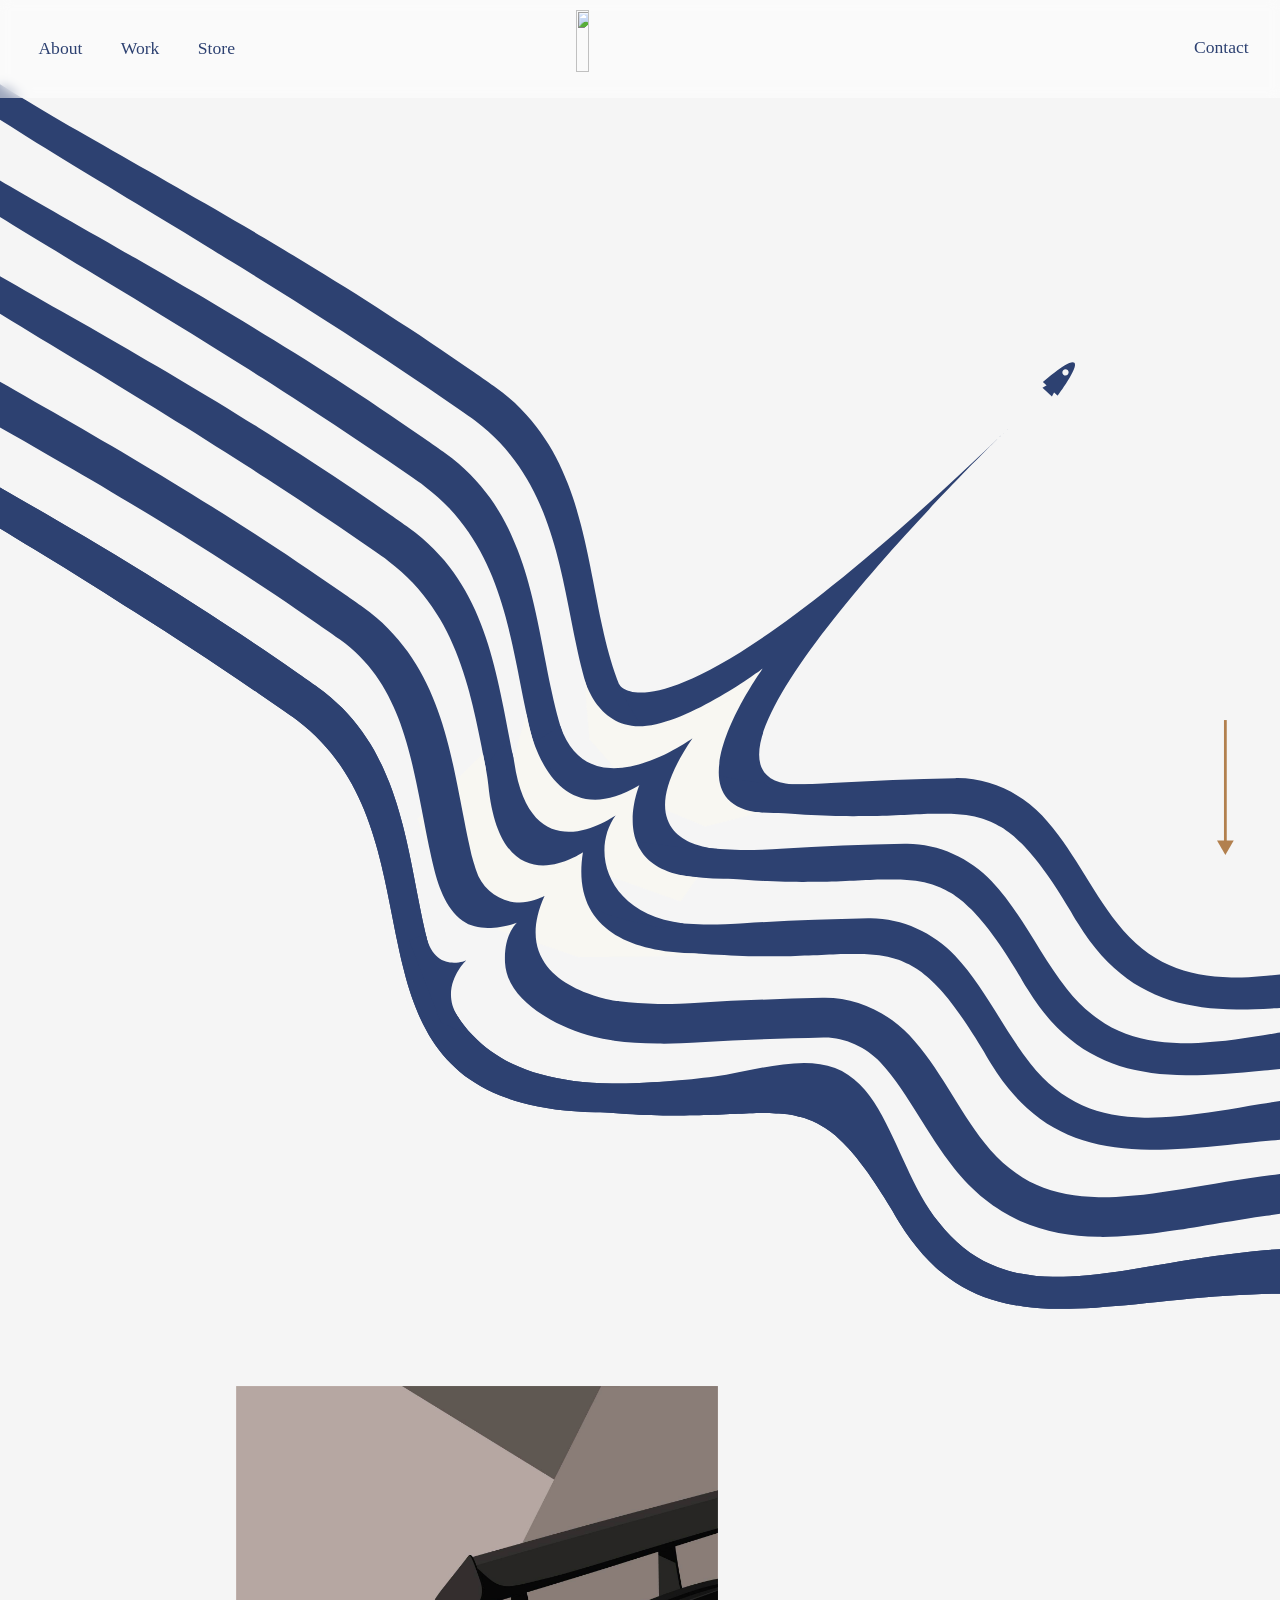
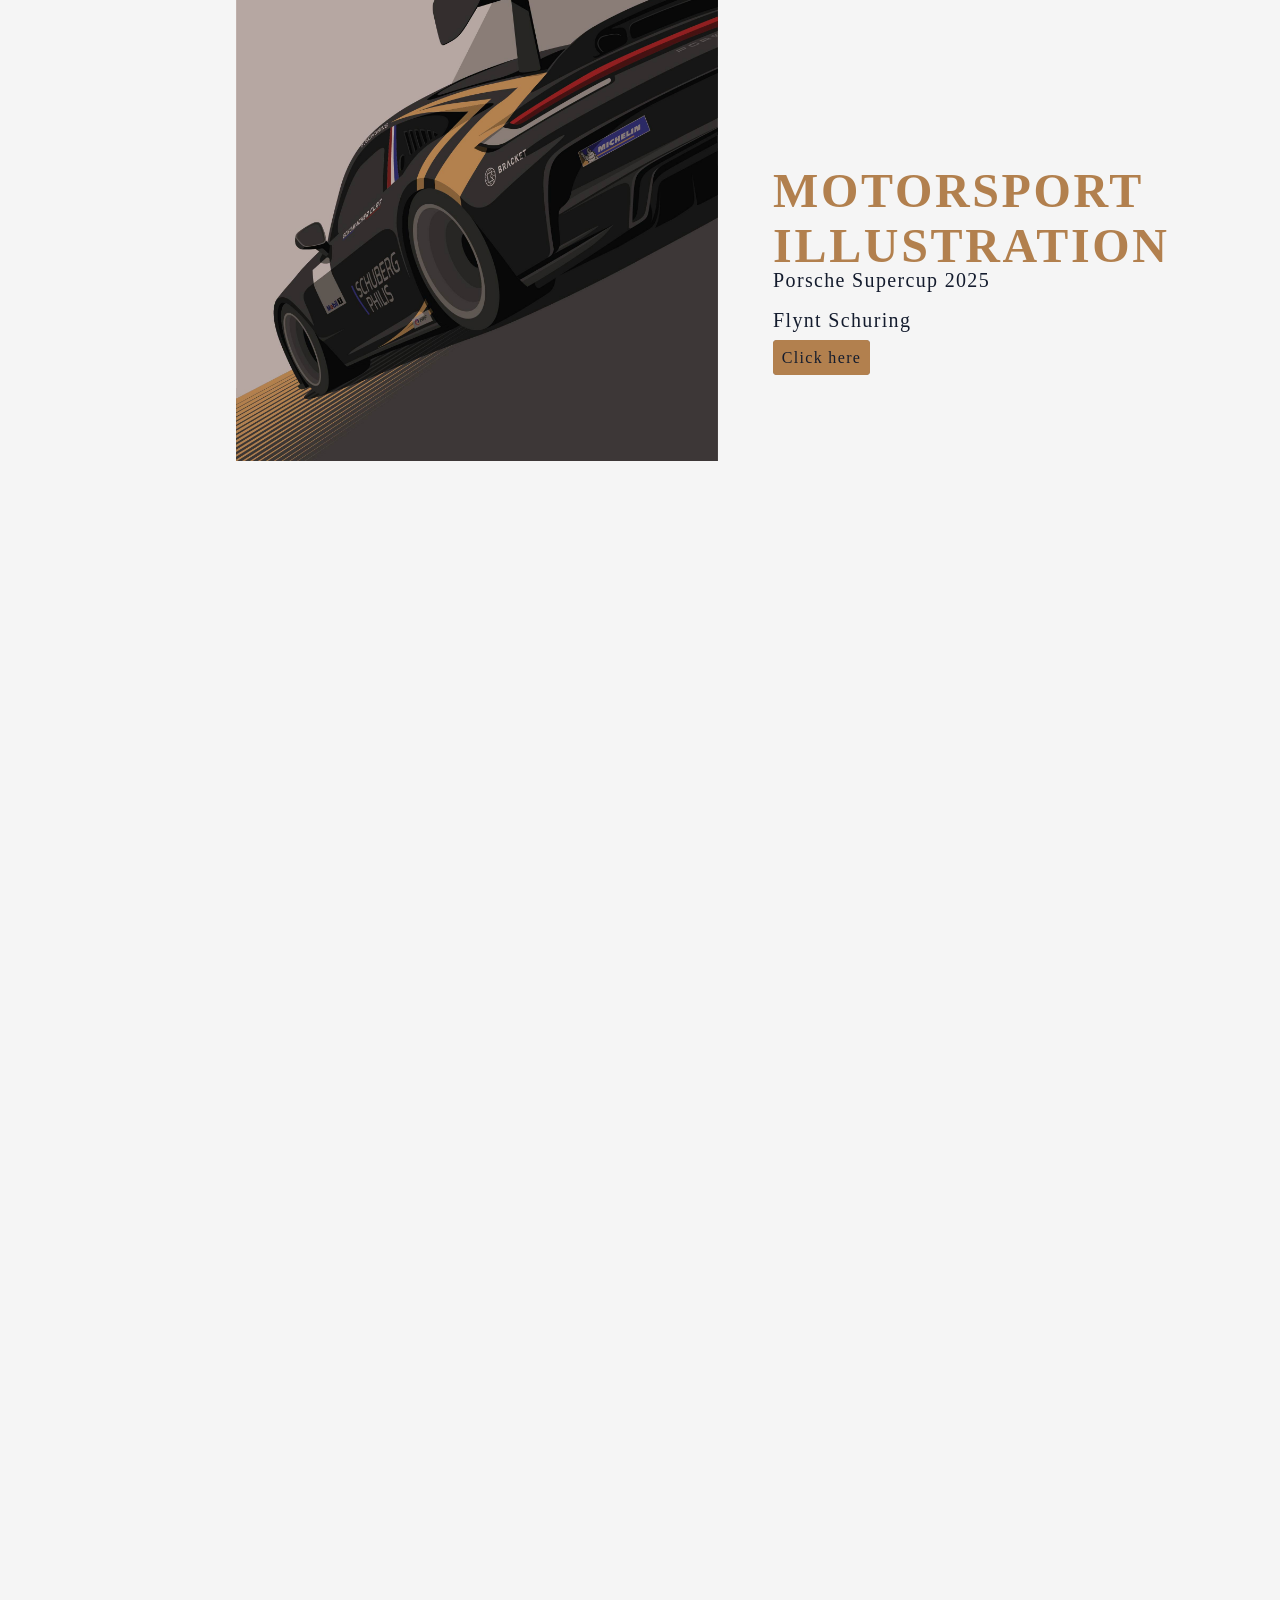
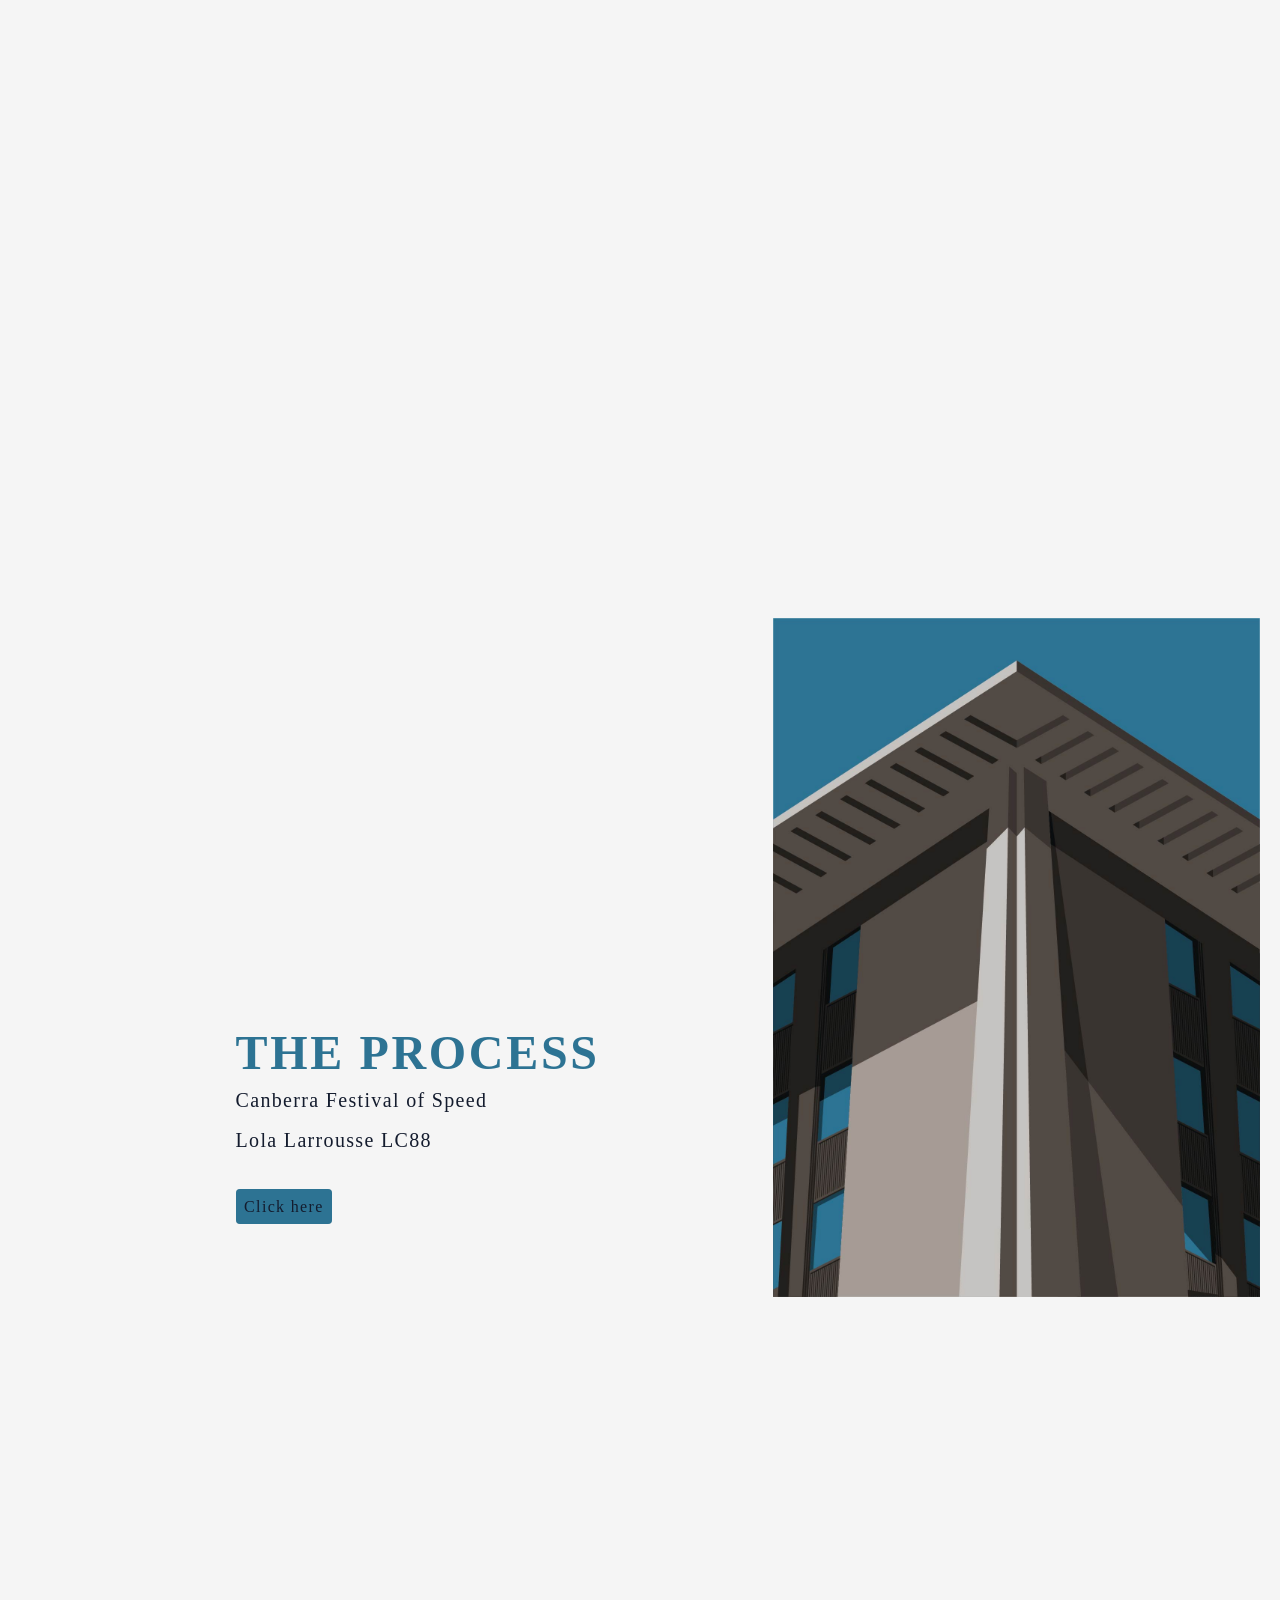
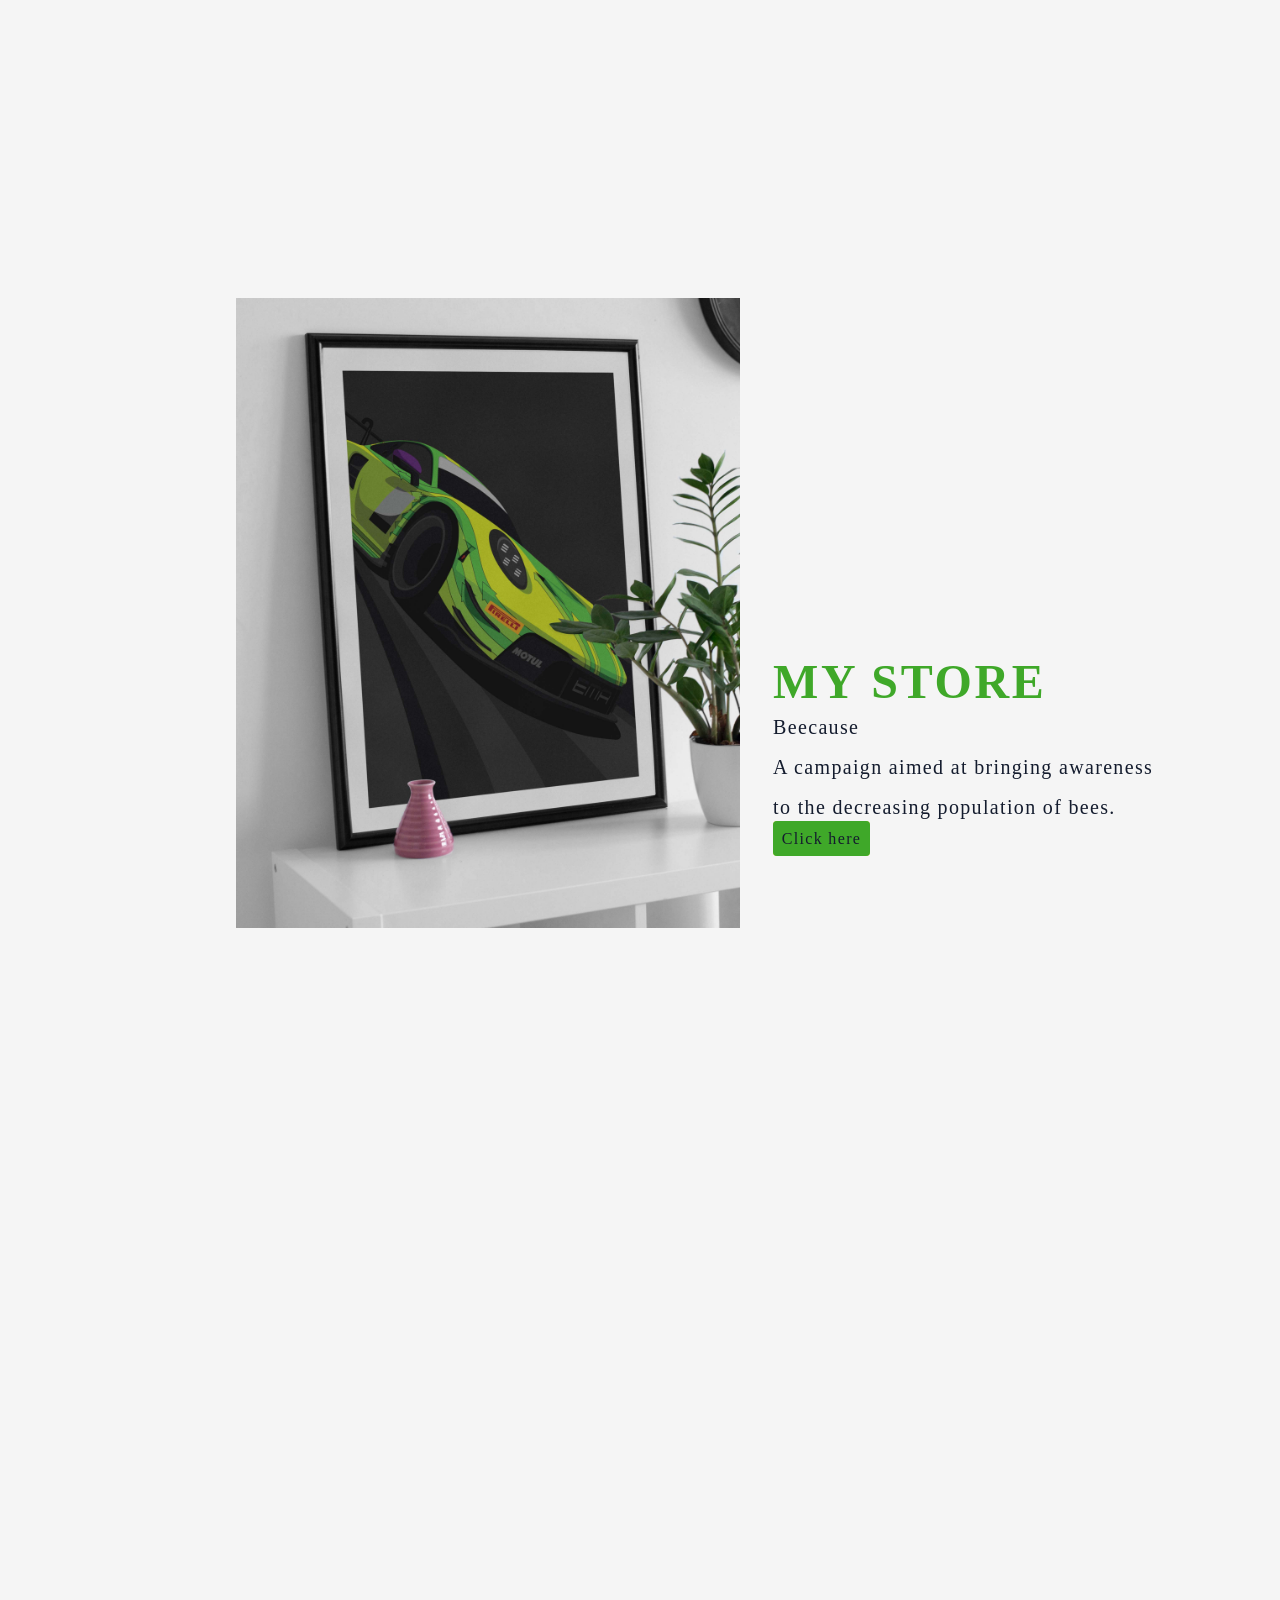
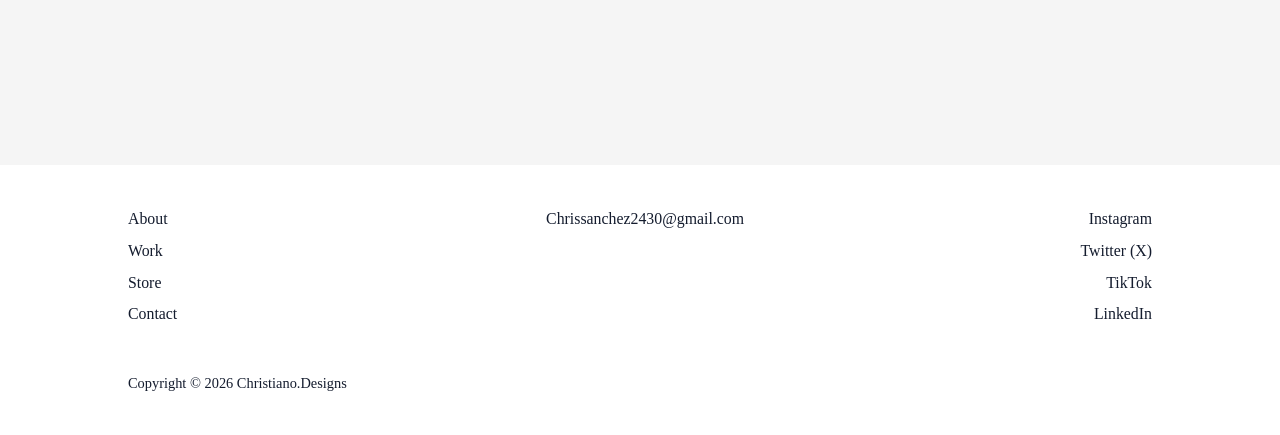
==== Index.html @ e0a585dd "Add files via upload" ====
<!DOCTYPE HTML>
<!--
	Spectral by HTML5 UP
	html5up.net | @ajlkn
	Free for personal and commercial use under the CCA 3.0 license (html5up.net/license)
-->
<html>
	<head>
		<title>Christiano.Designs</title>
		<meta charset="utf-8" />
		<meta name="viewport" content="width=device-width, initial-scale=1, user-scalable=no" />
		<link rel="stylesheet" href="assets/css/Landing1.css" />
		<script src="assets/js/Home.js" type="module"></script>
		<noscript><link rel="stylesheet" href="assets/css/noscript.css" /></noscript>
	</head>
	<body class="landing is-preload" >
								<ul id="Navbar">
		  	<li><a onclick="OpenLightboxAbout()">About</a></li>
		  	<li><a href="work.html">Work</a></li>
			<li><a href="https://christianodesignsau.etsy.com">Store</a></li>
				<img class="Navlogo" src="images/logoBlue.svg" onclick="window.location.href='Home1.html';"></img>
			<ul id="LeftNav">
		  	<li><a onclick="OpenLightbox()">Contact</a></li>
			</ul>
		</ul>
		<div class="ScrollArrow">
			<svg viewBox="0 0 29.92 241.41">
			  <defs>
			  </defs>
			  <g id="Layer_2" data-name="Layer 2">
			  <g id="Layer_1-2" data-name="Layer 1">
			    <a href="#"><path id="scrollSVG" d="M14.96 219.89 14.96 123.77 14.96 0"/></a>
			    <a href="#"><path id="scrollSVG1" d="M29.92 215.51 14.96 241.41 0 215.51 29.92 215.51z"/></a>
			  </g>
			</g>
			</svg>
			<!-- <a id="MotorsportS" class="MotorsportSubtitles"> Keep scrolling! </a> -->
	</div>



			<div class="Lightbox" id="Lightbox"> <a class="LightboxHeader">Get in Contact</a>
				<a class="LightboxSubHeader">Feel free to reach out anytime!</a><br>
				<a class="LightboxText">Below you can find my socials and contact information - I’m always looking for new and exciting opportunities so if you have any ideas for a project, let's work together and bring it to life!</a>
				<a class="LightboxText">Send through a message to my email at <b>chrissanchez2430@gmail.com</b> or use the contact form below - I’ll get back to you as soon as possible.</a>
				<a class="LightboxText">I look forward to hearing from you!</a><br>
				<a href="https://www.instagram.com/christiano.designs/?hl=en" style="margin-left: 15%;width: 8%;display: inline-flex; position: relative;"><img class="FindmeLogo"src="images/InstaLogoBlue.png" style="width:100%;position: relative;"></img><img class="FindmeLogo"src="images/InstaLogo.png" style="width:100%;position: absolute;"></img></a>
				<a href="https://www.linkedin.com/in/chris-sanchez-56b10b293/" style="margin-left: 5%;width: 8%;display: inline-flex; position: relative;"><img class="FindmeLogo"src="images/InLogoBlue.png" style="width:100%;position: relative;"></img><img class="FindmeLogo"src="images/InLogo.png" style="width:100%;position: absolute;"></img></a>
				<a href="https://www.tiktok.com/@christiano.designs" style="margin-left: 5%;width: 8%;display: inline-flex; position: relative;"><img class="FindmeLogo"src="images/TikTokLogoBlue.png"style="width:100%;position: relative;"></img><img class="FindmeLogo"src="images/TikTokLogo.png" style="width:100%;position: absolute;"></img></a>
				<form action="https://api.web3forms.com/submit" method="POST" id="form">
  	<input type="hidden" name="access_key" value="8e863dfa-2a20-4158-98d7-e0549e4e0d5f">
  	<input type="hidden" name="from_name" value="Mission Control">
 	 <div class="formgroup">
		<label for="name">Full Name<a class="RequiredStar"> *</a></label>
  		<input type="text" id="name" placeholder="Full Name" name="name" required>
  	</div>
  	<div class="formgroup">
		<label for="email">Email<a class="RequiredStar"> *</a></label>
 		 <input type="email" id="email" placeholder="example@email.com" name="email" required>
  	</div>
  	<div class="formgroup">
		<label for="subject">Subject</label>
  		<input type="text" id="subject" placeholder="Subject" name="subject" />
  	</div>
	<div class="formgroup">
		<label for="message">Message<a class="RequiredStar"> *</a></label>
  		<textarea name="message" id="message" placeholder="Message" required></textarea>
	</div>
	<div class="formgroup">
 		<button type="submit">Submit</button>
		<div id="result"></div>
 	 </div>
</form>

	</div>

		<div class="LightboxAbout" id="LightboxA"> 
				<img class="ProfilePic"src="images/Profilepic.jpg"></img>
			 	<a class="LightboxHeader">Chris Sanchez</a>
				<a class="LightboxSubHeader">Artist / Illustrator / Designer</a>
				<a class="LightboxText">Lorem ipsum dolor sit amet consectetur adipiscing elit. Quisque faucibus ex sapien vitae pellentesque sem placerat. In id cursus mi pretium tellus duis convallis. Tempus leo eu aenean sed diam urna tempor. Pulvinar vivamus fringilla lacus nec metus bibendum egestas. Iaculis massa nisl malesuada lacinia integer nunc posuere. Ut hendrerit semper vel class aptent taciti sociosqu. Ad litora torquent per conubia nostra inceptos himenaeos.
				<br>Lorem ipsum dolor sit amet consectetur adipiscing elit. Quisque faucibus ex sapien vitae pellentesque sem placerat. In id cursus mi pretium tellus duis convallis. Tempus leo eu aenean sed diam urna tempor. Pulvinar vivamus fringilla lacus nec metus bibendum egestas. Iaculis massa nisl malesuada lacinia integer nunc posuere. Ut hendrerit semper vel class aptent taciti sociosqu. Ad litora torquent per conubia nostra inceptos himenaeos.</a>
				<a class="LightboxText">Chrissanchez2430@gmail.com</a>

	</div>
	<div class="Lightboxback" id="LightboxBack" onclick="CloseLightbox()"></div>

		<div id="page-wrapper">
			<div id="Home">
				<section id="banner">
					<div class="DivLogo">
						<img class="Cover" src="images/Front1-02.svg" alt="">
						<img class="CoverBack" src="images/Front1.svg" alt="">
					</div>
				</section>
			</div>
		</div>
			<div id="StickyCont" class="StickyCont">

			<!-- <section id="mysection"> -->
				<div id="Motorsport">

					<!-- <img id="Motorsportimg"src="images/FOSF1.svg"></img> -->
					<img id= "Motorsportimg"src="images/Optimum_Motorsports.jpg"></img>
					<a id="MotorsportH" class="MotorsportHeader">MOTORSPORT<br>ILLUSTRATION</a>
					<a id="MotorsportT" class="MotorsportText">Bathurst 12 Hour 2026 <br/> Optimum Motorsports Mclaren</a>
					<a id="MotorsportB3" class="MotorsportButton3"> Click here </a>
					<a id="MotorsportB" class="MotorsportButton"> Click here </a>



				</div>

			</div>
			<!-- </section> -->
			<section id="Porsche"></section>
			<section id="Larrousse"></section>

			<section id="PorscheRSR">

			</section>
			<section id="BTS">
<section id="BTSMarker"></section>

				<div class="Outline">
					<div id="MotorsportBTS">

						<!-- <img id="Motorsportimg"src="images/FOSF1.svg"></img> -->
						<a id="MotorsportH" class="MotorsportHeader" style="color:#2d7393">THE PROCESS</a>
						<a id="MotorsportT" class="MotorsportText">Canberra Festival of Speed <br/> Lola Larrousse LC88</a>
						<a id="MotorsportB7" class="MotorsportButton7"> Click here </a>
						<a id="MotorsportB5" class="MotorsportButton5" > Click here </a>



					</div>
					<img id= "OutlineExample"src="images/NLA.jpg"></img>
				<div class="SVG-Wrapper"><svg viewBox="0 0 834.06 968">
				  <defs>
				    <style>.OL1{fill:none;stroke:#f5f5f5;stroke-miterlimit:10;stroke-width:4px;}</style>
				  </defs>
				  <g id="Layer_2" data-name="Layer 2">
				      <g id="Layer_3" data-name="Layer 3">
				        <path class="OL1" d="M595.13,1.5C11.02,1.5-287.26,839.39,390.71,839.39c196.6,0,298.14-278.78,70.36-278.78-65.5,0-93.45,93.54-22.34,93.54,24.88,0,34.64-31.18,7.45-31.18-7.28,0-10.05,10.39-2.48,10.39"/>
				      </g>
				      <g id="Layer_5" data-name="Layer 5">
				        <line class="OL1" y1="561.26" x2="595.28" y2="561.26"/>
<line class="OL1" y1="280.63" x2="595.28" y2="280.63"/>
<line class="OL1" x1="396.85" x2="396.85" y2="841.89"/>
<line class="OL1" x1="198.43" x2="198.43" y2="841.89"/>
				      </g>
				    </g>
				</svg></div>
			</div>
			<section id="BTSMarker2"></section>

		</section>
			<section id="AssesmentWork">
				<div id="StickyContAW" class="StickyContAW">

				<!-- <section id="mysection"> -->
					<div id="Work">

						<!-- <img id="Workimg"src="images/FOSF1.svg"></img> -->
						<img id= "Motorsportimg"src="images/Poster_Mockup.jpg"></img>
						<a id="MotorsportH" class="MotorsportHeader" style="color: #3fa829">MY STORE</a>
						<a id="MotorsportT" class="MotorsportText">
							Beecause <br/>
							A campaign aimed at bringing awareness
							<br/>
							to the decreasing population of bees.

						</a>
						<a id="MotorsportB3" class="MotorsportButton3" style="background-color: #3fa829"> Click here </a>
						<a id="MotorsportB" class="MotorsportButton" style="background-color: #d0dd27"> Click here </a>


					</div>
				</div>

			</section>


				<section id="spacer"></section>


			<Footer>
				<div class="left">
					<a onclick="OpenLightboxAbout()" style="cursor: pointer;">About </a>
			  	<a href="Work.html">Work </a>
				<a href="Work.html">Store </a>
				<a onclick="OpenLightbox()" style="cursor: pointer;">Contact </a>
				<div class="Copyright">Copyright © 2026 Christiano.Designs</div>
				</div>
				<div class="centered"><a href="mailto:Chrissanchez2430@gmail.com">Chrissanchez2430@gmail.com</a></div>
    		<div class="right">
					<a href="https://www.instagram.com/christiano.designs/?hl=en">Instagram </a>
					<a href="https://x.com/Christianodesgn">Twitter (X) </a>
					<a href="https://www.tiktok.com/@christiano.designs?is_from_webapp=1&sender_device=pc">TikTok </a>
					<a href="https://www.linkedin.com/in/chris-sanchez-56b10b293/">LinkedIn </a>
			</div>
			</Footer>




		<script src="http://ajax.googleapis.com/ajax/libs/jquery/2.0.0/jquery.min.js"></script>
		<script type="text/javascript" type="module">
		// Flag to execute the function only once
		let r = Math.floor((Math.random() * 10) + 1);
		// Flag to execute the function only once
		let typeTextStarted = false;
		let typeTextStarted1 = false;
		let typeTextStarted2 = false;
		// Get the section<s position in the document
		let mysectionPosition = $("#Larrousse").offset()
		let PorscheSec = $("#PorscheRSR").offset()
		let EndSticky = $("#BTSMarker").offset()
		let Bts = $("#AssesmentWork").offset()

		// Get the view port height
		let viewportHeight = $(window).height();

		let paths = document.querySelectorAll('.OL1');
		let pathsArrow = document.querySelectorAll('#scrollSVG');

		// Open the Modal
		function OpenLightbox() {

		  document.getElementById("Lightbox").style.opacity = 1;
			document.getElementById("LightboxBack").style.opacity = 1;
			document.getElementById("Lightbox").style.visibility = "visible";
			document.getElementById("LightboxBack").style.visibility = "visible";
		}

				function OpenLightboxAbout() {

		  document.getElementById("LightboxA").style.opacity = 1;
			document.getElementById("LightboxBack").style.opacity = 1;
			document.getElementById("LightboxA").style.visibility = "visible";
			document.getElementById("LightboxBack").style.visibility = "visible";
		}

		// Close the Modal
		function CloseLightbox() {
			document.getElementById("Lightbox").style.opacity = 0;
			document.getElementById("LightboxBack").style.opacity = 0;
			 document.getElementById("LightboxA").style.opacity = 0;
			document.getElementById("Lightbox").style.visibility = "hidden";
			document.getElementById("LightboxA").style.visibility = "hidden";
			document.getElementById("LightboxBack").style.visibility = "hidden";
		}

	     document.addEventListener('scroll', BeginTransition)

	     function BeginTransition() {

	         let scrollPercentage = (document.documentElement.scrollTop + document.body.scrollTop) / (document.documentElement.scrollHeight - document.documentElement.clientHeight);

	         for (var i = 0; i < paths.length; i++) {
	             let path = paths[i];

	             let pathLength = path.getTotalLength();

	             path.style.strokeDasharray = pathLength;
	             path.style.strokeDashoffset = pathLength;


							 //if (drawLength<0.0) drawLength=0.0;
							 if (scrollPercentage<0.0) scrollPercentage=0.0;
							 if (scrollPercentage>1.0) scrollPercentage=1.0;

							 let NewScroll = (scrollPercentage - (EndSticky.top / (document.documentElement.scrollHeight - document.documentElement.clientHeight)))*5 + ([i]) /10; //-5 for inverse direction and (10-[i]) for top to bottom
							 if (NewScroll<0.0) NewScroll=0.0;
							 if (NewScroll>1.0) NewScroll=1.0;

							 let drawLength = (pathLength * NewScroll);
							 //($(this).scrollTop());
	             path.style.strokeDashoffset = (pathLength) - drawLength;
	         }
	     }

			 function BeginTransitionArrow() {

	         let scrollPercentage = (document.documentElement.scrollTop + document.body.scrollTop) / (document.documentElement.scrollHeight - document.documentElement.clientHeight);

	         for (var i = 0; i < pathsArrow.length; i++) {
	             let path = pathsArrow[i];

	             let pathLength = path.getTotalLength();

	             path.style.strokeDasharray = pathLength;
	             path.style.strokeDashoffset = pathLength;


							 //if (drawLength<0.0) drawLength=0.0;
							 if (scrollPercentage<0.0) scrollPercentage=0.0;
							 if (scrollPercentage>1.0) scrollPercentage=1.0;

							 let NewScroll = (scrollPercentage - 1)*-1; //-5 for inverse direction and (10-[i]) for top to bottom
							 if (NewScroll<0.0) NewScroll=0.0;
							 if (NewScroll>1.0) NewScroll=1.0;

							 let drawLength = (pathLength * NewScroll);
							 //($(this).scrollTop());
	             path.style.strokeDashoffset = (pathLength) - drawLength;
	         }
	     }


	$(window).on("scroll", function() {
BeginTransition()
BeginTransitionArrow()
		// If scrolled change opacity of cover page
    var percent = 5;
    var height = $(document).height();
    var point = height / 100 * percent;
    var Cover = $('.Cover'), scrollTop = $(this).scrollTop();



    if(scrollTop > point)
    {
        Cover.css({"opacity":"0"});
    }

		if(scrollTop < point)
    {
        Cover.css({"opacity":"1"});
		document.getElementById("scrollSVG").style.stroke = "#141c2e";
		document.getElementById("scrollSVG1").style.fill = "#141c2e";
    }

		  // If scrolled position is more than the section's position MINUS the viewport height
		  if ($(this).scrollTop()>mysectionPosition.top - viewportHeight && !typeTextStarted) {
				setTimeout(() => {
					document.getElementById("Motorsport").style.opacity = "0";
				}, 0)

				setTimeout(() => {
					document.getElementById("Motorsport").style.opacity = "1";
				}, 300)
				setTimeout(() => {




						document.getElementById("Motorsportimg").src = "images/Flynt_Schuring.jpg";

						document.getElementById("MotorsportH").style.color = "#b2804e";
						document.getElementById("MotorsportT").innerHTML = "Porsche Supercup 2025<br/>Flynt Schuring";
						document.getElementById("MotorsportB").style.backgroundColor = "#887b76";
						document.getElementById("MotorsportB3").style.backgroundColor = "#b2804e";
						document.getElementById("scrollSVG").style.stroke = "#b2804e";
						document.getElementById("scrollSVG1").style.fill = "#b2804e";


						typeTextStarted = true;

    	// 4 second delay here before running next line
    		//document.getElementById("Motorsportimg").style.visibility = "visible";
				// document.getElementById("Motorsportimg").style.position = "fixed";
			}, 300)

		    // Set flag



		  }

			if ($(this).scrollTop()<mysectionPosition.top - viewportHeight && typeTextStarted) {
				setTimeout(() => {
					document.getElementById("Motorsport").style.opacity = "0";
				}, 0)

				setTimeout(() => {
					document.getElementById("Motorsport").style.opacity = "1";
				}, 300)
				setTimeout(() => {
						document.getElementById("Motorsportimg").src = "images/Optimum_Motorsports.jpg";
						document.getElementById("Motorsportimg").style.transition = "all 2s";
						document.getElementById("MotorsportH").style.color = "#ec8923";
						document.getElementById("MotorsportB").style.backgroundColor = "#0198d0";
						document.getElementById("MotorsportB3").style.backgroundColor = "#ec8923";
						document.getElementById("Motorsport").style.position = "sticky";
						document.getElementById("scrollSVG").style.stroke = "#141c2e";
						document.getElementById("scrollSVG1").style.fill = "#141c2e";
						document.getElementById("MotorsportT").innerHTML = "Bathurst 12 Hour 2026 <br/> Optimum Motorsports Mclaren";
    	// 4 second delay here before running next line
    		//document.getElementById("Motorsportimg").style.visibility = "visible";
				// document.getElementById("Motorsportimg").style.position = "fixed";
			}, 300)

		    // Set flag
		   typeTextStarted = false;


		  }

			if ($(this).scrollTop()>PorscheSec.top - viewportHeight && !typeTextStarted1) {
				setTimeout(() => {
					document.getElementById("Motorsport").style.opacity = "0";
				}, 0)

				setTimeout(() => {
					document.getElementById("Motorsport").style.opacity = "1";
				}, 300)
				setTimeout(() => {
						document.getElementById("Motorsportimg").src = "images/Gustavo_Ariel.jpg";
						document.getElementById("MotorsportH").style.color = "#223244";
						document.getElementById("MotorsportB").style.backgroundColor = "#c22326";
						document.getElementById("MotorsportB3").style.backgroundColor = "#223244";
						document.getElementById("scrollSVG").style.stroke = "#223244";
						document.getElementById("scrollSVG1").style.fill = "#223244";
						document.getElementById("MotorsportT").innerHTML = "Iracing Daytona 24 Hours<br/> Gustavo Ariel";
			// 4 second delay here before running next line
				//document.getElementById("Motorsportimg").style.visibility = "visible";

			}, 300)

				// Set flag
			 typeTextStarted1 = true;


			}

			if ($(this).scrollTop()<EndSticky.top - viewportHeight && typeTextStarted1) {
				document.getElementById("scrollSVG").style.stroke = "#223244";
				document.getElementById("scrollSVG1").style.fill = "#223244";
			}

			if ($(this).scrollTop()>EndSticky.top - viewportHeight && typeTextStarted1) {
				document.getElementById("scrollSVG").style.stroke = "#2d7393";
				document.getElementById("scrollSVG1").style.fill = "#2d7393";
			}

			if ($(this).scrollTop()>Bts.top - viewportHeight && typeTextStarted1) {
				document.getElementById("scrollSVG").style.stroke = "#3fa829";
				document.getElementById("scrollSVG1").style.fill = "#3fa829";
			}


			if ($(this).scrollTop()<PorscheSec.top - viewportHeight && typeTextStarted1) {
				setTimeout(() => {
					document.getElementById("Motorsport").style.opacity = "0";
				}, 0)

				setTimeout(() => {
					document.getElementById("Motorsport").style.opacity = "1";
				}, 300)
				setTimeout(() => {
						document.getElementById("Motorsportimg").src = "images/Flynt_Schuring.jpg";
						document.getElementById("MotorsportH").style.color = "#b2804e";
						document.getElementById("MotorsportB").style.backgroundColor = "#887b76";
						document.getElementById("MotorsportB3").style.backgroundColor = "#b2804e";
						document.getElementById("scrollSVG").style.stroke = "#b2804e";
						document.getElementById("scrollSVG1").style.fill = "#b2804e";
						document.getElementById("MotorsportT").innerHTML = "Porsche Supercup 2025<br/>Flynt Schuring";
    	// 4 second delay here before running next line
    		//document.getElementById("Motorsportimg").style.visibility = "visible";

			}, 300)

		    // Set flag
		   typeTextStarted1 = false;


		  }
		

		  function topFunction() {
			  document.body.scrollTop = 0; // For Safari
			  document.documentElement.scrollTop = 0; // For Chrome, Firefox, IE and Opera
			}

			if ($(this).scrollTop()<EndSticky.top - viewportHeight) {
				//fillSvgPaths()
			}

		})

		 window.onload = function() {
        // Reset the form fields when the page loads
        document.getElementById("form").reset();
    }

const form = document.getElementById('form');
const result = document.getElementById('result');

form.addEventListener('submit', function(e) {
  e.preventDefault();
  const formData = new FormData(form);
  const object = Object.fromEntries(formData);
  const json = JSON.stringify(object);
  result.innerHTML = "Please wait..."

    fetch('https://api.web3forms.com/submit', {
            method: 'POST',
            headers: {
                'Content-Type': 'application/json',
                'Accept': 'application/json'
            },
            body: json
        })
        .then(async (response) => {
            let json = await response.json();
			
            if (response.status == 200) {
				result.style.color = "#00A651";
                result.innerHTML = json.message;
            } else {
                console.log(response);
                result.innerHTML = json.message;
            } window.onload = function() {
        // Reset the form fields when the page loads
        document.getElementById("form").reset();
    }

const form = document.getElementById('form');
const result = document.getElementById('result');

form.addEventListener('submit', function(e) {
  e.preventDefault();
  const formData = new FormData(form);
  const object = Object.fromEntries(formData);
  const json = JSON.stringify(object);
  result.innerHTML = "Please wait..."

    fetch('https://api.web3forms.com/submit', {
            method: 'POST',
            headers: {
                'Content-Type': 'application/json',
                'Accept': 'application/json'
            },
            body: json
        })
        .then(async (response) => {
            let json = await response.json();
			
            if (response.status == 200) {
				result.style.color = "#00A651";
                result.innerHTML = json.message;
            } else {
                console.log(response);
                result.innerHTML = json.message;
            }
        })
        .catch(error => {
            console.log(error);
            result.innerHTML = "Something went wrong!";
        })
        .then(function() {
            form.reset();
            setTimeout(() => {
                
            }, 3000);
        });
});
        })
        .catch(error => {
            console.log(error);
            result.innerHTML = "Something went wrong!";
        })
        .then(function() {
            form.reset();
            setTimeout(() => {
                
            }, 3000);
        });
});
		</script>
		<!-- Scripts -->
			<script src="assets/js/jquery.min.js"></script>
			<script src="assets/js/jquery.scrollex.min.js"></script>
			<script src="assets/js/jquery.scrolly.min.js"></script>
			<script src="assets/js/browser.min.js"></script>
			<script src="assets/js/breakpoints.min.js"></script>
			<script src="assets/js/util.js"></script>
			<script src="assets/js/main.js"></script>

	</body>

</html>
---- assets/css/Landing1.css ----
@import url(SnugVariable-CompressedThin.woff);
@import url("https://fonts.googleapis.com/css?family=Open+Sans:400,400italic,600,600italic,800,800italic");

@font-face {
font-family: "SnugVariable-CompressedThin";
src: url('SnugVariable-CompressedThin.woff') format(woff);
}
/*
	Spectral by HTML5 UP
	html5up.net | @ajlkn
	Free for personal and commercial use under the CCA 3.0 license (html5up.net/license)
*/
h2 {
font-family: Avenir;
font-weight:100;
margin: 0;
padding: 0;
border: 0;
font-size: 125%;
color: #141c2e;
vertical-align: baseline;}



article, aside, details, figcaption, figure,
footer, header, hgroup, menu, nav, section {
	display: block;}

html {
	background-color: #f5f5f5;

}

html, body {
  height: 200%;

}

a{
	text-decoration: none;
	color: #141c2e;
	font-size: 110%;
}

h2{
	position: absolute;
	bottom: 0;
	margin-bottom: 5%;
	margin-left: 35%;
	margin-right: 35%;
	width: 30%;
	text-align: center;
}

.Cover{
	width: 100%;
  z-index: -1;
	position: relative;
	-webkit-transition: all 0.7s ease-in-out;
	-moz-transition: all 0.7s ease-in-out;
	transition: all 0.7s ease-in-out;
}

.CoverBack{
	width: 100%;
  z-index: -2;
	position: absolute;
	left:0;
  top:0;


}

body {
	padding-bottom: 30px;
	margin: 0
}

#banner{
	position: relative;
z-index: 0;

}


#Navbar {
	z-index: 9999;
  position: fixed;
	width: 100%;
  top: 0;
  overflow: hidden;
	background-color: #FFFFFF88;
	backdrop-filter: blur(6px);
}

#Navbar2 {
	z-index: 10;
  position: sticky;
  top: 0;
  overflow: hidden;
	background-color: #141c2e;
}

#Navbar a, #Navbar2 a{
	font-family: Avenir;
	font-weight: medium;
  float: left;
	margin-left: 3%;
  display: block;
  text-align: center;
  padding-top: 3%;
	padding-bottom: 3%;
  text-decoration: none;
	color: #2d4171;
}

#Navbar2 a{
	color: #141c2e;
}

#Navbar img, #Navbar2 img {
	width: 10%;
	margin-left: 45%;
	height: 80%;
	bottom: 10%;
	top: 10%;
	position: absolute;
  display: flex;
	cursor: pointer;
  text-decoration: none;
}

ul.breadcrumb {
  /* padding: 10px 16px; */
  list-style: none;
  margin-top: 20%;
  margin-left: 20%;
}

ul.breadcrumb li {
  display: inline;
  font-size: 100%;
  font-family: Avenir;
font-weight:100;
}

ul.breadcrumb li+li:before {
  padding: 8px;
  color: #2d4171;
  content: "/\00a0";
}

ul.breadcrumb li a {
  color: #141c2e;
  text-decoration: none;
  display: inline-block;
  
}

ul {
  list-style-type: none;
  margin: 0;
  padding: 0;
  overflow: hidden;

}

li a {
  display: block;
  color: #141c2e;
  text-align: center;
	padding-top: 3%;
	padding-bottom: 3%;
  text-decoration: none;
	cursor: pointer;
}

#LeftNav li a{
	float: right;
	margin-right: 3%;
	padding-top: 3.5%;


}

#LeftNav a{
	padding-top: 3%;
	padding-bottom: 3%;

}





#Home{
	height: 100%;
}

#Larrousse{
	height: 100vh;


}
#Porsche{
	height: 115vh;


	display: block;
}
#PorscheRSR{
	height: 40vh;
	display: block;
}

#AssesmentWork {
	height: 70vh;
	background-color: #f5f5f5;
	position: sticky;

}

#BTS {
	height: 320vh;
	background-color: #f5f5f5;
	position: sticky;
	/* width: 84%; */
	margin-top: 10%;
	/* margin-left: -1%; */
}

#spacer{
	height: 93vh;
	background-color: #f5f5f5;
}

#About {
	background-color: #f5f5f5;
	height: 60vh;
}


.Lightbox{
	width: 756px;
	height: 100%;
	/* margin-left: 60%; */
	right: 0%;
	float: right;
	position: fixed;
	background-color: #f5f5f5;
	backdrop-filter: blur(6px);
	z-index: 10001;
	opacity: 0;
	visibility: hidden;
	transition: visibility 0s, opacity 0.4s linear;
}

.LightboxAbout{
	width: 30%;
	height: 100%;
	margin-left: 0%;
	position: fixed;
	background-color: #f5f5f5;
	backdrop-filter: blur(6px);
	z-index: 10001;
	opacity: 0;
	visibility: hidden;
	transition: visibility 0s, opacity 0.4s linear;
}


.Lightboxback{
	width: 100%;
	height: 100%;
	position: fixed;
	background-color: #00000080;
	backdrop-filter: blur(6px);
	z-index: 10000;
	cursor: pointer;
	opacity: 0;
	visibility: hidden;
	transition: visibility 0s, opacity 0.4s linear;
}

.LightboxHeader{
	font-family: Avenir;
	font-size: 200%;
	text-align: left;
	display: block;
	margin-top: 10%;
	margin-left: 15%;
	text-decoration: none;
	color: #141c2e;

}

.LightboxSubHeader{
	font-family: Avenir;
	font-size: 125%;
	text-align: left;
	display: block;
	margin-left: 15%;
	text-decoration: none;
	color: #141c2e;

}

.LightboxText{
	font-family: Avenir;
	font-size: 110%;
	text-align: left;
	display: block;
	width: 70%;
	margin-bottom: 3%;
	margin-left: 15%;
	text-decoration: none;
	color: #141c2e;
}

input, button, select, textarea, label{
	font-family: Avenir;

}

button {
  cursor: pointer;
  background-color: #141c2e;
  color: white;
  padding: 1em 1.5em;
  border: 0;
  width: 49%;
  border-radius: 3pt;
  display: -webkit-inline-box;
  
  
  
  
  
  
  
  
  
  
  &:hover,
  &:focus-visible {
    background-color: #2d4171;
  }
}

#result{
	width: 44%;
	margin-left: 6%;
	display: inline-block;
	font-family: avenir;
	text-align: center;
	font-size: 110%;
}

form {
	display: grid;
	margin-left: 15%;
	width: 70%;
	gap: 5%;
	margin-top: 5%;
}

.RequiredStar{
	color: red;
}
.form-group {
}

input {
  background: white;
  color: var(--text-1);
  border: 1px solid #dddddd;
  padding: 2% 2%;
  width: 100%;
  border-radius: 3pt;
  margin-top: 2%;
}

input:focus{
  border: 2px solid #141c2e;
  outline: none;
}


textarea {
  background: white;
  color: var(--text-1);
  border: var(--border);
  padding: 2% 2%;
  width: 100%;
  height: 10vh;
  border: 1px solid #dddddd;
  border-radius: 3pt;
  margin-top: 2%;
}

label{
	font-size: 100%;
	margin-bottom: 2%;
}

.FindmeLogo{
	width: 10%;
	display: block;
	padding-right: 5%;
}

.FindmeLogoBlue{
	width: 10%;
	display: block;
	padding-right: 5%;
}

.FindmeLogo:hover{
	opacity: 0;
		-webkit-transition: all .3s ease-in-out;
	-moz-transition: all .3s ease-in-out;
	transition: all .3s ease-in-out;
}


.ProfilePic{
	width: 70%;
	display: inline-block;
	margin-right: 15%;
	margin-left: 15%;
	margin-top: 10%;
}

footer{background-color: #ffffff;height: 30vh;display: flex;font-size: 90%;position: relative;z-index: 9999;}


.Footer{
	height: 100%;


}

footer div {
	font-family: Avenir;
	font-weight: medium;
	display: block;
  color: #141c2e;
	padding-top: 3%;
	padding-bottom: 3%;
}

footer a {
	display: block;
	color: #141c2e;
	text-decoration: none;
	width: 44%;
	margin-left: 56%;
}

.Copyright{
	width: 100%;
	margin-top: 10%;

}

footer a:hover {
	color: #2e4172;
}

.left a{
		margin-left: 0%;
}

.left{
	margin-left: 10%;
	width: 23.3333%;
	text-align:left;
	float:left;
	line-height: 2;
}
.right{
	margin-right: 10%;
	width: 23.3333%;
	text-align:right;
	line-height: 2;
	float:right;
}
.centered{
	width: 33.3333%;
	display: inline-block;
	text-align: center;
	 line-height: 2;
}
.centered a{
	text-align: center;
	 line-height: 2;
	 margin-left: 28%;
}



#BTSMarker{
	margin-top: 0%;
}

#BTSMarker2{

}

.Outline{
	position: sticky;
	top: 20%;
	margin-bottom: 10%;
	height: 75vh;
	margin-left: 10%;
	z-index: 99;
	width: 84%;
}

.Outline svg{
	position: relative;
	/* margin-top: 4%; */
	/* margin-left: 57%; */
	height: 87.8vh;
	margin-left: 60.025%;
	margin-top: -0.4%;
}

#OutlineExample{
	position: absolute;
	overflow: hidden scroll;
	z-index: -99;
	/* top: 0%; */
	margin-left: 60%;
	/* margin-top: 10%; */
	/* margin-bottom: 0%; */
	height: 100.6%;
	/* width: 581.602px; */
}

.StickyCont{
	height: 1vh;
	position: sticky;
		top: 20%;
	z-index: 0;

}

.StickyContAW{
	height: 1vh;
	position: sticky;
		top: 20%;
	z-index: 0;

}

.StickyContABT{
	height: 10vh;
	position: sticky;
		top: 20%;
	z-index: 1;

}

#Work{
	height: 70vh;
	position: sticky;
	top: 20%;
	z-index: -1000;
	padding-bottom: 10%;
	-webkit-transition: all .3s ease-in-out;
	width: 84%;
	margin-left: 10%;
	-moz-transition: all .3s ease-in-out;
	transition: all .3s ease-in-out;
}

#Abt{
	height: 70vh;
	position: sticky;
		top: 20%;
	z-index: -1000;
		padding-bottom: 10%;
		-webkit-transition: all .3s ease-in-out;
		-moz-transition: all .3s ease-in-out;
		transition: all .3s ease-in-out;
}


#Motorsport{
	height: 75vh;
	width: 84%;
	margin-left: 10%;
	position: sticky;
		top: 20%;
	z-index: -1000;
		padding-bottom: 10%;
		-webkit-transition: all .3s ease-in-out;
		-moz-transition: all .3s ease-in-out;
		transition: all .3s ease-in-out;
}

#MotorsportBTS{
	height: 100%;
	position: absolute;
	/* top: 5%; */
	z-index: -1000;
	padding-bottom: 10%;
	margin-left: 0%;
	width: 50%;
	-webkit-transition: all .3s ease-in-out;
	-moz-transition: all .3s ease-in-out;
	transition: all .3s ease-in-out;
}


#Motorsportimg {

		top: 20%;
	margin-left: 10%;
	height: 100%;

}

#MotorsportimgBC {

		top: 40%;
	margin-left: 10%;
	height: 80%;

}

#MotorsportBTS a{
	margin-left: 20%;
}

#MotorsportimgBC{
	z-index: -99;
	top: 0%;
	margin-left: 61%;
	margin-top: 0%;
		margin-bottom: 0%;

}

#MotorsportimgBC:hover{
	background-image: url("images/Buisness_Card-02.svg");

}

.MotorsportHeader {
	display: flex;
	top: 47%;
	position: absolute;
	font-family: Avenir;
	font-weight: bold;
	margin-left: 60%;
	margin-top: 0%;
	padding: 0;
	border: 0;
	font-size: 300%;
	letter-spacing: 2pt;
	color: #ec8923;
}

#MotorsportBTS .MotorsportHeader {
	display: flex;
	top: 52%;
	position: absolute;
	font-family: Avenir;
	font-weight: bold;
	margin-left: 20%;
	margin-top: 0%;
	padding: 0;
	border: 0;
	font-size: 300%;
	letter-spacing: 2pt;
	color: #ec8923;
}

#MotorsportBTS .MotorsportText {
	top: 59%;
}
#AssesmentWork .MotorsportText {
	/* display: flex; */
	top: 54%;
	/* position: absolute; */
	/* font-family: Avenir; */
	/* font-weight: 100; */
	/* margin-left: 50%; */
	/* margin-top: 0%; */
	/* padding: 0; */
	/* border: 0; */
	/* font-size: 100%; */
	/* letter-spacing: 1pt; */
	/* color: #141c2e; */
}

#About .MotorsportText {
	display: flex;
	top: 40%;
	position: absolute;
	font-family: Avenir;
	font-weight: 100;
	margin-left: 10%;
	margin-top: 0%;
	padding: 0;
	border: 0;
	font-size: 100%;
	letter-spacing: 1pt;
	color: #141c2e;
}
#About .MotorsportHeader {
	top: 30%;
	color: #e82727;
	margin-left: 10%;

}
#Abt .MotorsportButton3 {
	margin-left: 10%;
top: 55%;
}

#Abt .MotorsportButton {
	margin-left: 10%;
top: 55%;
}

#Abt .MotorsportButton2 {
	margin-left: 20%;
top: 55%;
}

#Abt .MotorsportButton4 {
	margin-left: 20%;
	top: 55%;
}


.MotorsportText {
	display: flex;
	top: 59%;
	position: absolute;
	font-family: Avenir;
	font-weight: 100;
	margin-left: 60%;
	margin-top: 0%;
	padding: 0;
	border: 0;
	font-size: 125%;
	letter-spacing: 1pt;
	line-height: 2;
	color: #141c2e;
}

.MotorsportButton {
	display: flex;
	top: 69%;
	position: absolute;
	border-radius: 3pt;
	padding: .8%;
	background-color: #0198d0;
	font-family: Avenir;
	font-weight: 100;
	margin-left: 60%;
	margin-top: 0%;
	border: 0;
	font-size: 100%;
	letter-spacing: 1pt;
	color: #141c2e;
	z-index: -9999;
}

.MotorsportButton3 {
	display: flex;
	top: 69%;
	position: absolute;
	border-radius: 3pt;
	padding: .8%;
	background-color: #ec8923;
	font-family: Avenir;
	font-weight: 100;
	margin-left: 60%;
	margin-top: 0%;
	border: 0;
	font-size: 100%;
	letter-spacing: 1pt;
	color: #141c2e;
	z-index: 0;
}

.MotorsportButton4 {
	display: flex;
	top: 71%;
	position: absolute;
	border-radius: 3pt;
	padding: .8%;
	background-color: #ec8923;
	font-family: Avenir;
	font-weight: 100;
	margin-left: 70%;
	margin-top: 0%;
	border: 0;
	font-size: 100%;
	letter-spacing: 1pt;
	color: #141c2e;
	z-index: 0;

}

.MotorsportButton2 {
	display: flex;
	top: 71%;
	position: absolute;
	border-radius: 3pt;
	padding: .8%;
	background-color: #0198d0;
	font-family: Avenir;
	font-weight: 100;
	margin-left: 70%;
	margin-top: 0%;
	border: 0;
	font-size: 100%;
	letter-spacing: 1pt;
	color: #141c2e;
	z-index: -9999;

}

.MotorsportButton5 {
	display: flex;
	top: 73%;
	position: absolute;
	border-radius: 3pt;
	padding: 1.6%;
	background-color: #c8cccd;
	font-family: Avenir;
	font-weight: 100;
	margin-left: 50%;
	margin-top: 0%;
	border: 0;
	font-size: 100%;
	letter-spacing: 1pt;
	color: #141c2e;
	z-index: -99;
}

.MotorsportButton6 {
	display: flex;
	top: 71%;
	position: absolute;
	border-radius: 3pt;
	padding: 1.6%;
	background-color: #c8cccd;
	font-family: Avenir;
	font-weight: 100;
	margin-left: 40%;
	margin-top: 0%;
	border: 0;
	font-size: 100%;
	letter-spacing: 1pt;
	color: #141c2e;
	z-index: -99;

}


.MotorsportButton7 {
	display: flex;
	top: 73%;
	position: absolute;
	border-radius: 3pt;
	padding: 1.6%;
	background-color: #2d7393;
	font-family: Avenir;
	font-weight: 100;
	margin-left: 50%;
	margin-top: 0%;
	border: 0;
	font-size: 100%;
	letter-spacing: 1pt;
	color: #141c2e;
	z-index: 0;
}

.MotorsportButton8 {
	display: flex;
	top: 71%;
	position: absolute;
	border-radius: 3pt;
	padding: 1.6%;
	background-color: #2d7393;
	font-family: Avenir;
	font-weight: 100;
	margin-left: 40%;
	margin-top: 0%;
	border: 0;
	font-size: 100%;
	letter-spacing: 1pt;
	color: #141c2e;
	z-index: 0;

}

.MotorsportButton6 a{
	margin-left: 0% ! important;
}

.MotorsportButton8 a{
	margin-left: 0% ! important;
}

.MotorsportButton4:hover, .MotorsportButton3:hover, .MotorsportButton7:hover, .MotorsportButton8:hover{
opacity: 0;
-webkit-transition: all .2s ease-in-out;
-moz-transition: all .2s ease-in-out;
transition: all .2s ease-in-out;

}

.SVG-Wrapper{
	/* width: 10%; */
	/* display: block; */
	/* height: 99%; */
}

.MotorsportSubtitles {
	display: flex;
	width: 100%;
	bottom: 25vh;
	font-family: Avenir;
	font-weight: 100;
	margin-left: 10%;
	margin-top: 0;
	border: 0;
	font-size: 80%;
	letter-spacing: 1pt;
	color: #141c2e;
text-align: center;
}

.ScrollArrow{
	position: fixed;
	margin-left: 94%;
	top: 20%;
	height: 100vh;
	z-index: 99;
	width: 1%;
}

.GradientLines{
	top: 0;
	width: 100%;
	z-index: 99;
}

#scrollSVG{
	fill:none;
	stroke:#141c2e;
	stroke-miterlimit:10;
	stroke-width:5px;
}
	#scrollSVG1{
		fill:#141c2e;
}

.ScrollArrow svg{
	position: absolute;
	bottom: 25vh;
	margin-left: 110%;
	margin-top: 0%;
	height: 15%;


}





	@-ms-viewport {
		width: device-width;
	}




		@media screen and (max-width: 1680px) {


		}

		@media screen and (max-width: 1280px) {

		}

		@media screen and (max-width: 736px) {

	h2 {
		font-size: 1.35em;
		line-height: 1.75em;
	}
}

		@media screen and (max-width: 736px) {

			h2 {
				font-size: 1.1em;
				line-height: 1.65em;
			}

		}


		@media screen and (max-width: 736px) {

}
		@media screen and (max-width: 1680px) {
		}


		@media screen and (max-width: 1280px) {
}

		@media screen and (max-width: 980px) {


		}

		@media screen and (max-width: 736px) {



		}

		@media screen and (max-width: 480px) {



		}
---- assets/css/noscript.css ----
/*
	Spectral by HTML5 UP
	html5up.net | @ajlkn
	Free for personal and commercial use under the CCA 3.0 license (html5up.net/license)
*/

/* Banner */

	body.is-preload #banner h2 {
		-moz-transform: none;
		-webkit-transform: none;
		-ms-transform: none;
		transform: none;
		opacity: 1;
	}

		body.is-preload #banner h2:before, body.is-preload #banner h2:after {
			width: 100%;
		}

	body.is-preload #banner .more {
		-moz-transform: none;
		-webkit-transform: none;
		-ms-transform: none;
		transform: none;
		opacity: 1;
	}

	body.is-preload #banner:after {
		opacity: 0;
	}
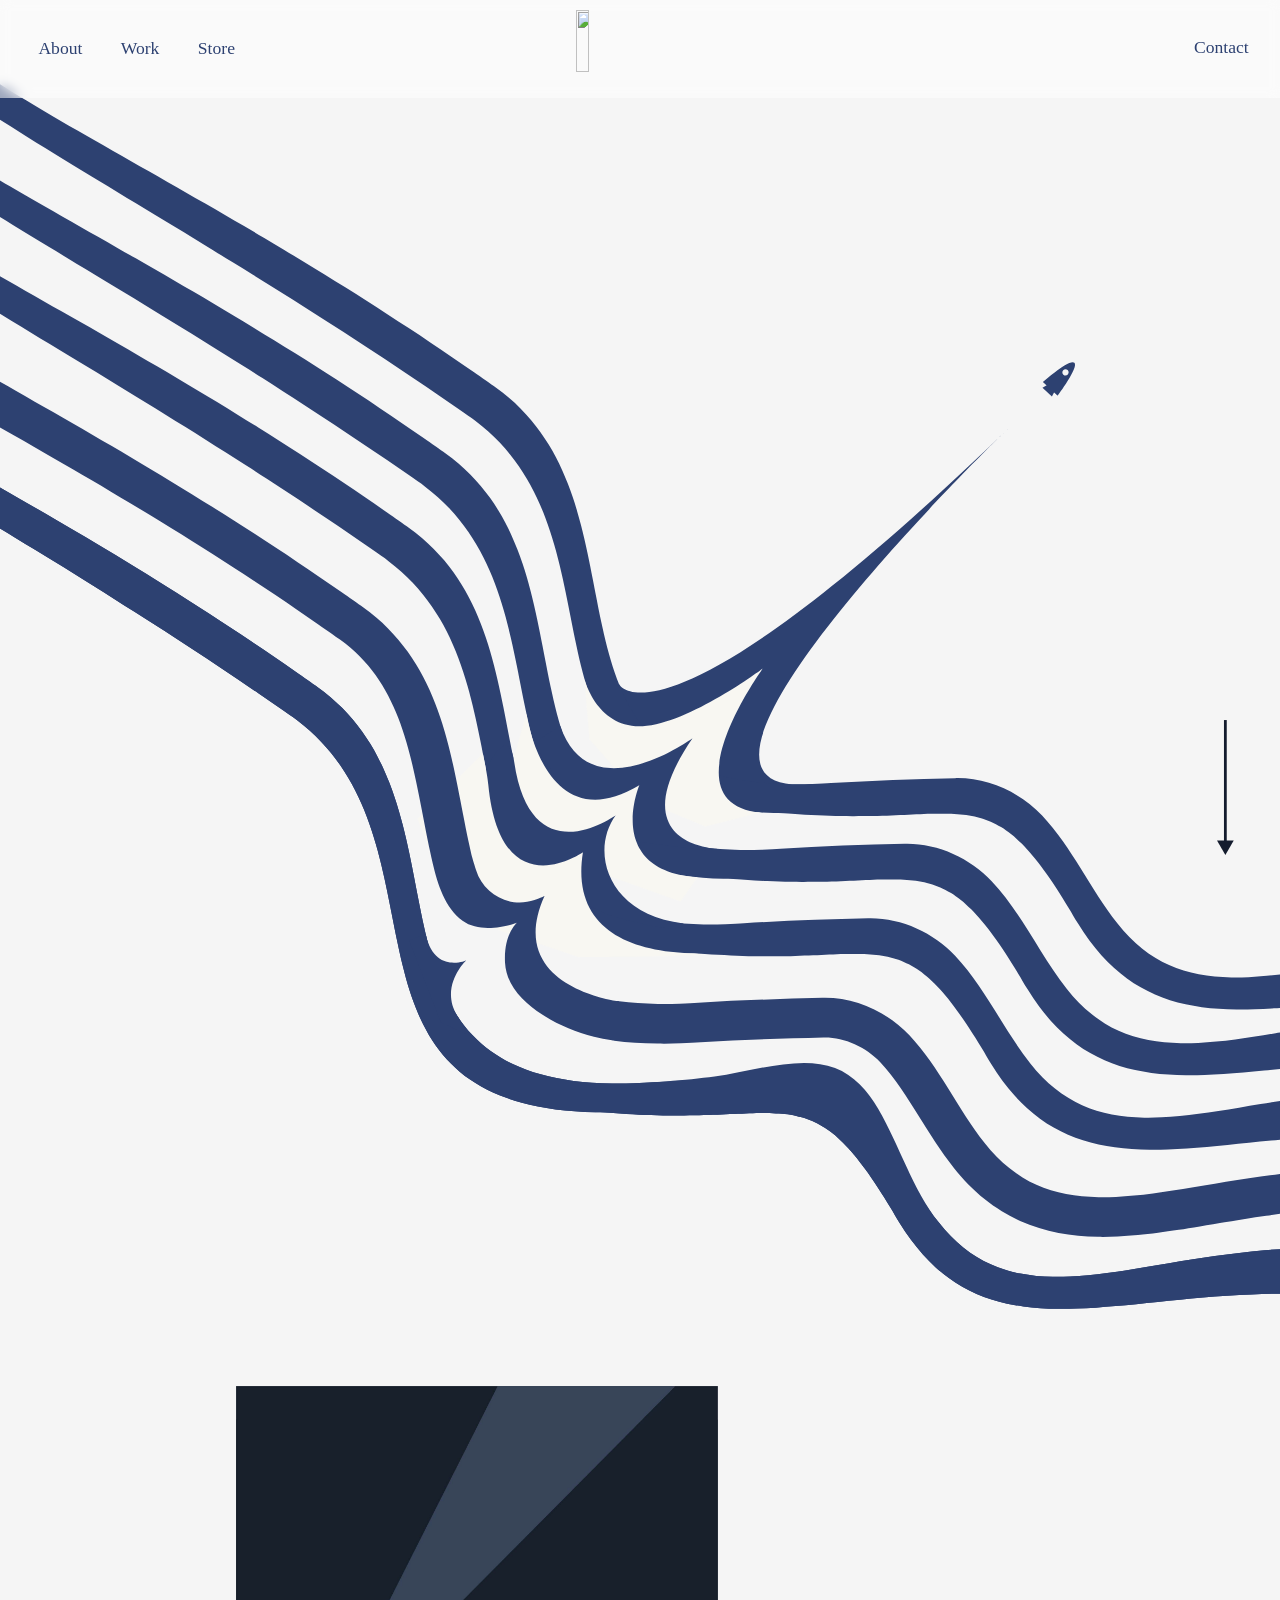
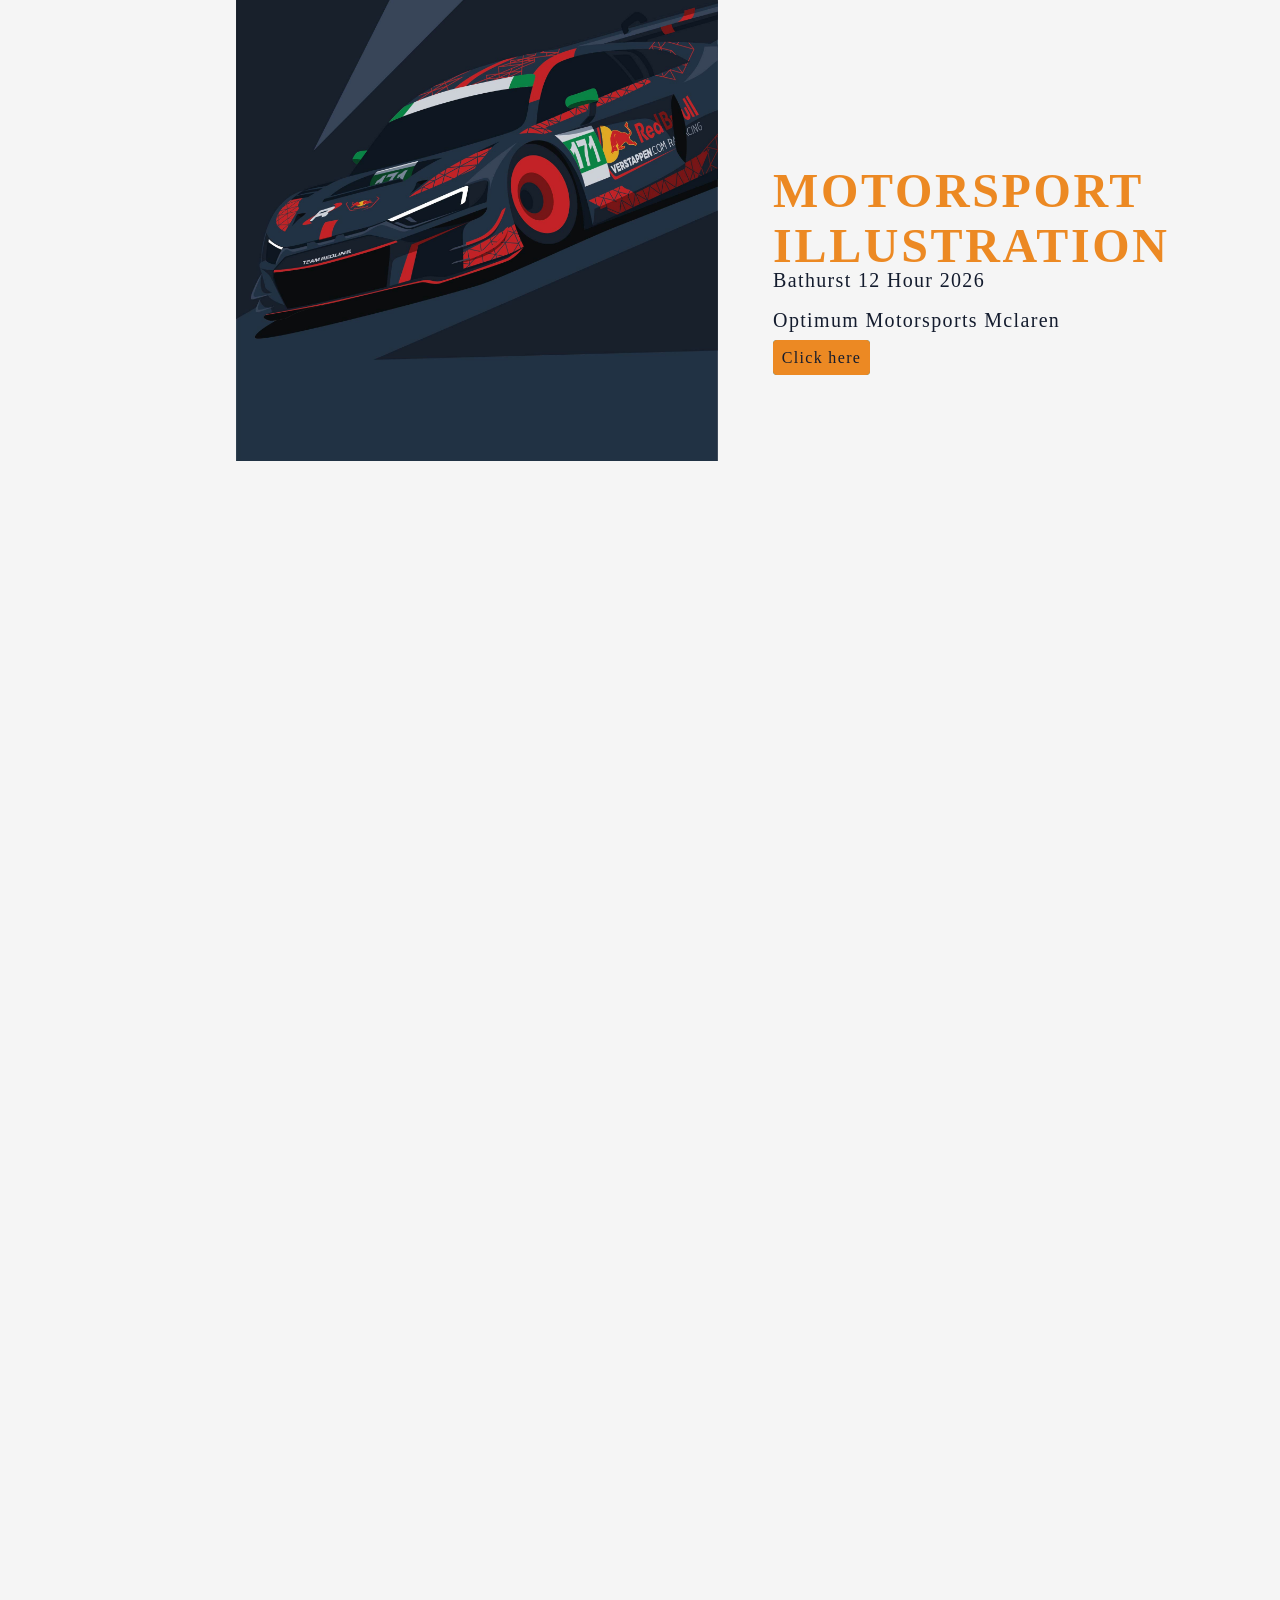
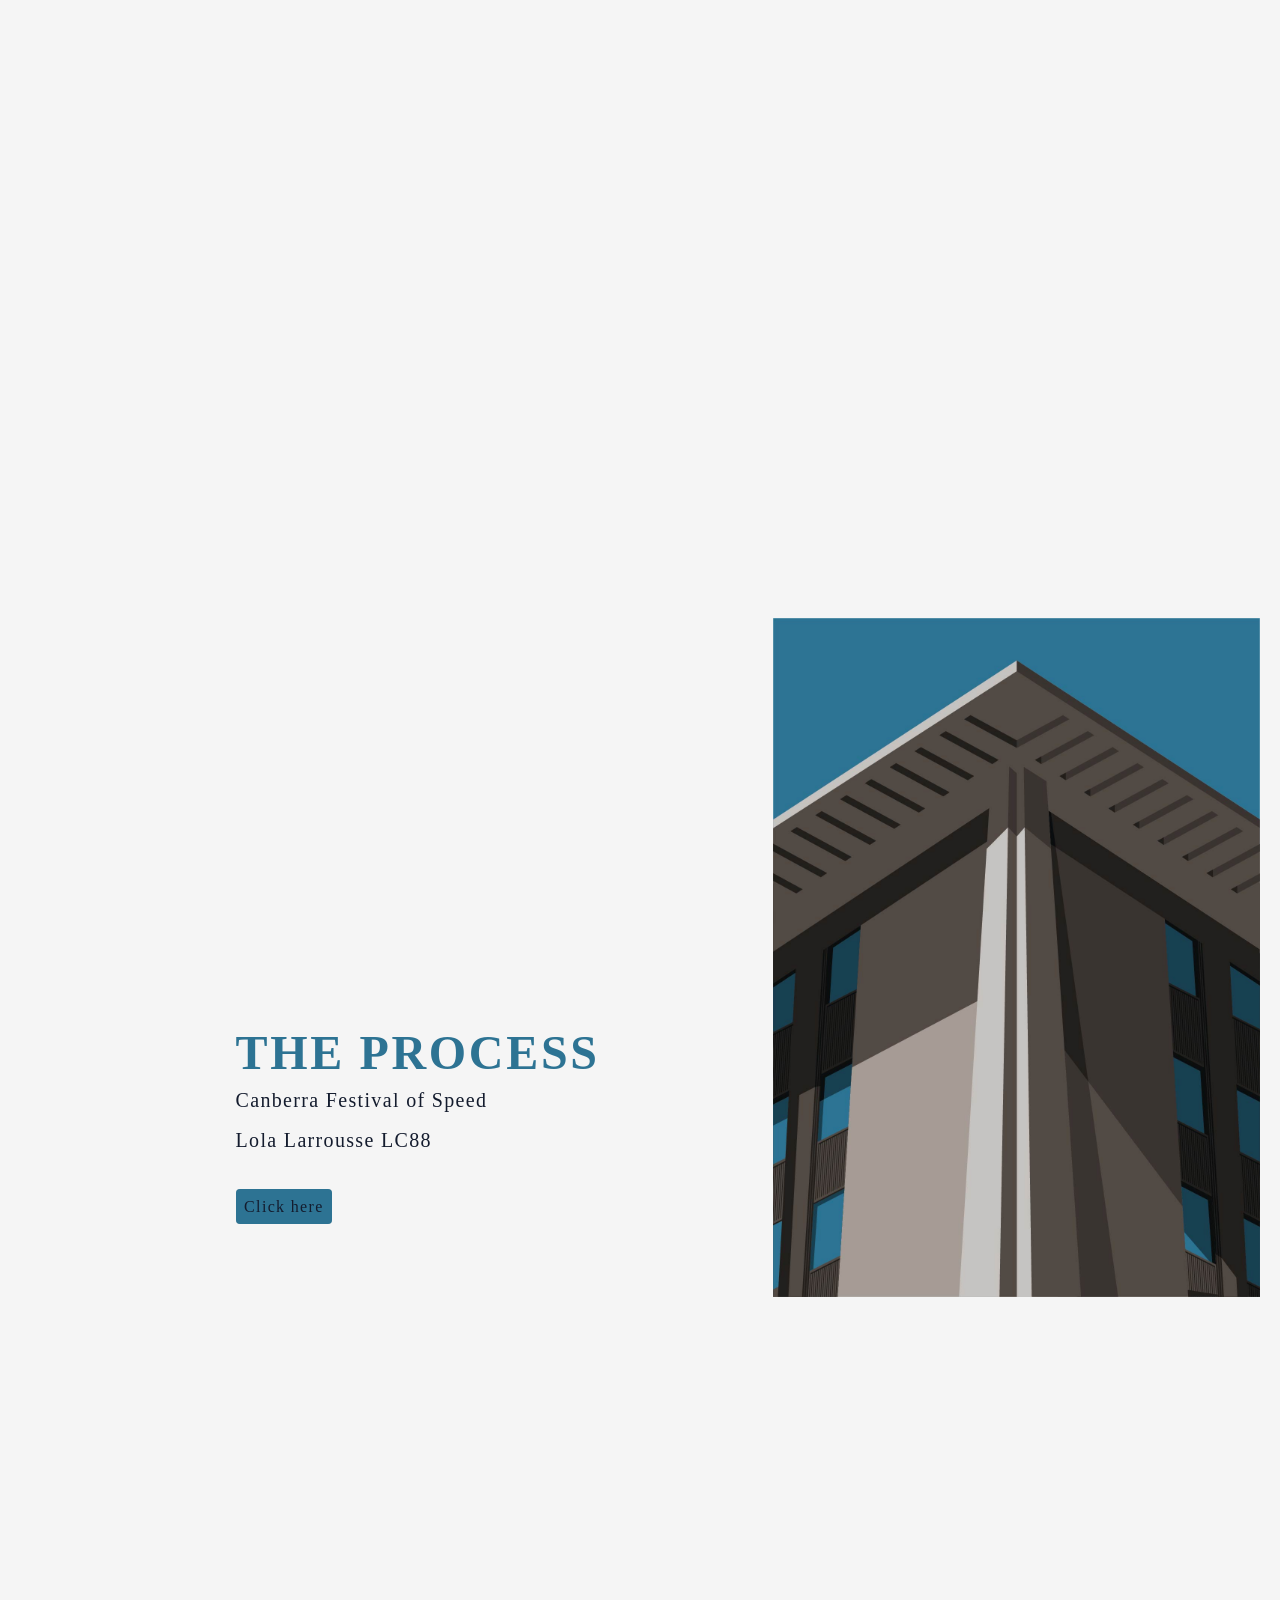
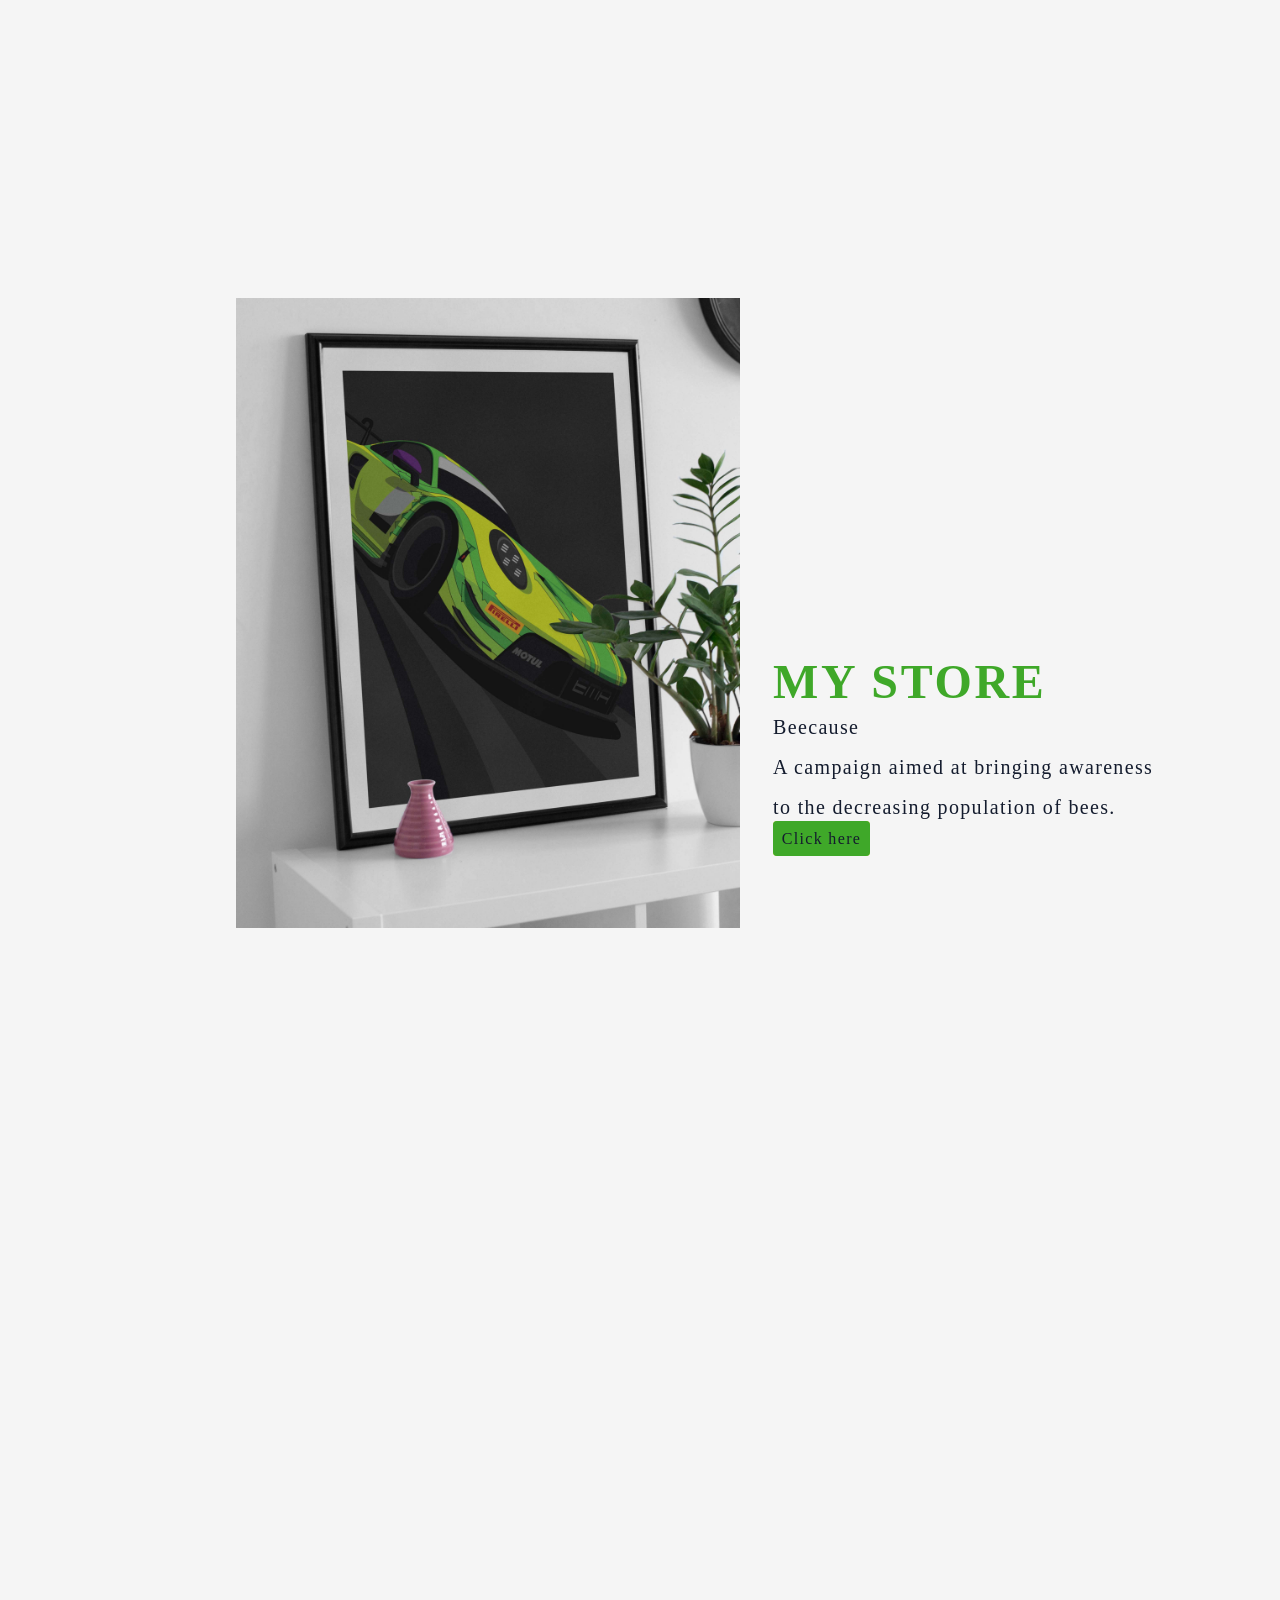
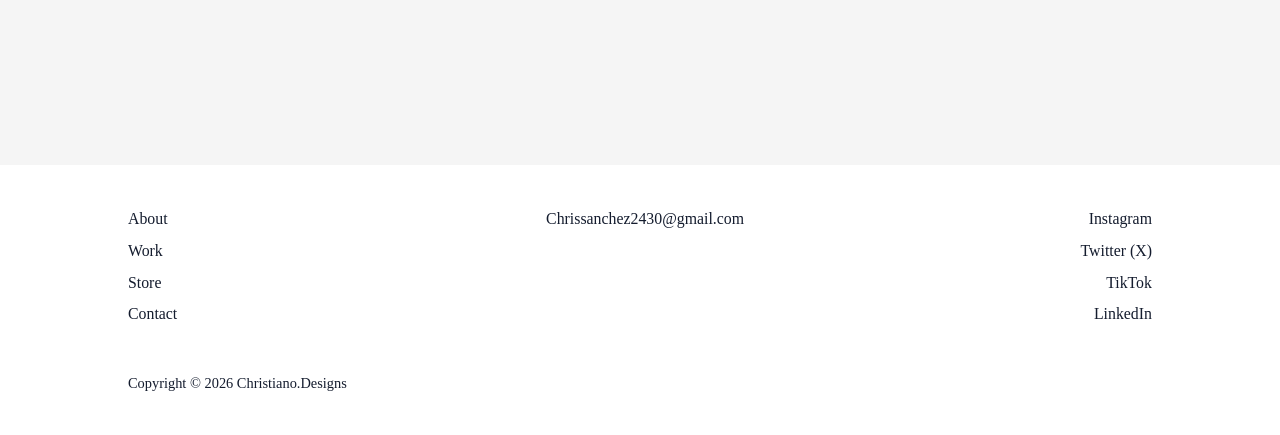
==== commit 88cbf4a6: "Add files via upload" ====
--- a/Index.html
+++ b/Index.html
@@ -18,7 +18,7 @@
 		  	<li><a onclick="OpenLightboxAbout()">About</a></li>
 		  	<li><a href="work.html">Work</a></li>
 			<li><a href="https://christianodesignsau.etsy.com">Store</a></li>
-				<img class="Navlogo" src="images/logoBlue.svg" onclick="window.location.href='Home1.html';"></img>
+				<img class="Navlogo" src="images/logoBlue.svg" onclick="window.location.href='index.html';"></img>
 			<ul id="LeftNav">
 		  	<li><a onclick="OpenLightbox()">Contact</a></li>
 			</ul>
@@ -204,8 +204,8 @@
 
 
 
-		<script src="http://ajax.googleapis.com/ajax/libs/jquery/2.0.0/jquery.min.js"></script>
 		<script type="text/javascript" type="module">
+			window.addEventListener("scroll", () =>{
 		// Flag to execute the function only once
 		let r = Math.floor((Math.random() * 10) + 1);
 		// Flag to execute the function only once
@@ -567,6 +567,7 @@
                 
             }, 3000);
         });
+	})
 });
 		</script>
 		<!-- Scripts -->
